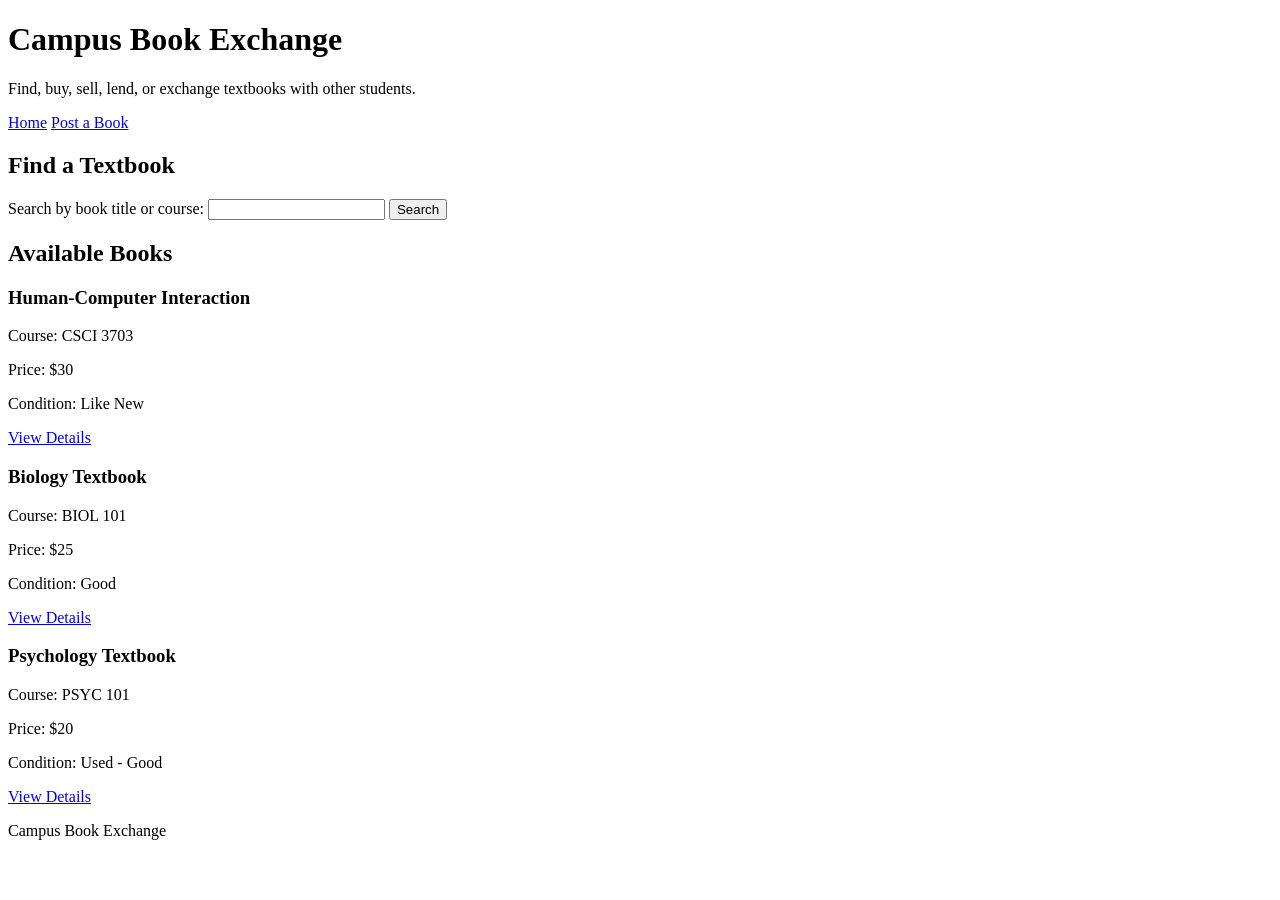
==== index.html @ 2520c39c "add files" ====
<!DOCTYPE html>
<html lang="en">
<head>
    <meta charset="UTF-8">
    <meta name="viewport" content="width=device-width, initial-scale=1.0">
    <title>Campus Book Exchange</title>
</head>

<body>

    <header>
        <h1>Campus Book Exchange</h1>
        <p>Find, buy, sell, lend, or exchange textbooks with other students.</p>

        <nav>
            <a href="index.html">Home</a>
            <a href="post-book.html">Post a Book</a>
        </nav>
    </header>

    <main>

        <section>
            <h2>Find a Textbook</h2>

            <label for="search">Search by book title or course:</label>
            <input type="text" id="search" name="search">

            <button type="button">Search</button>
        </section>

        <section>
            <h2>Available Books</h2>

            <article>
                <h3>Human-Computer Interaction</h3>
                <p>Course: CSCI 3703</p>
                <p>Price: $30</p>
                <p>Condition: Like New</p>
                <a href="book-details.html">View Details</a>
            </article>

            <article>
                <h3>Biology Textbook</h3>
                <p>Course: BIOL 101</p>
                <p>Price: $25</p>
                <p>Condition: Good</p>
                <a href="book-details.html">View Details</a>
            </article>

            <article>
                <h3>Psychology Textbook</h3>
                <p>Course: PSYC 101</p>
                <p>Price: $20</p>
                <p>Condition: Used - Good</p>
                <a href="book-details.html">View Details</a>
            </article>

        </section>

    </main>

    <footer>
        <p>Campus Book Exchange</p>
    </footer>

</body>
</html>
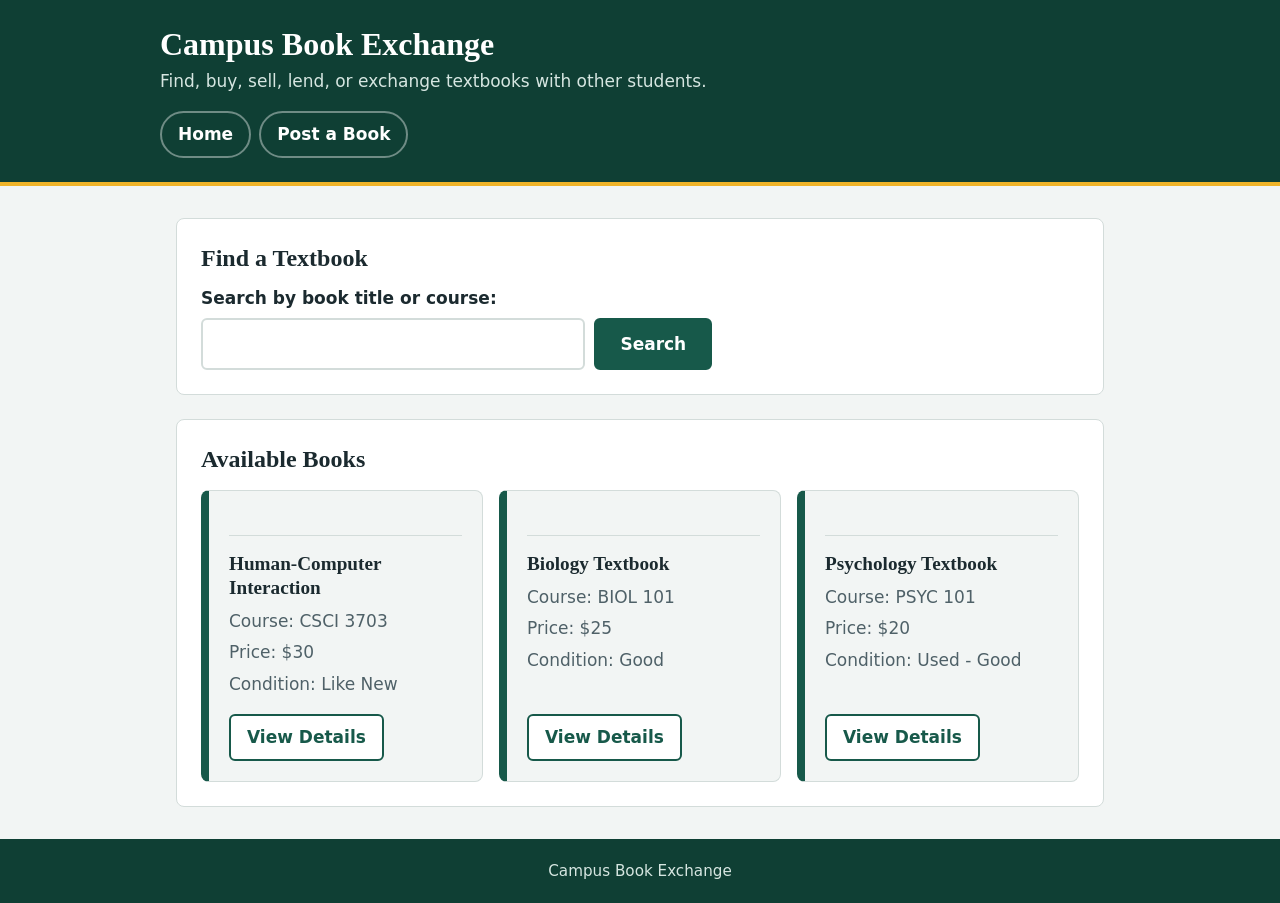
==== commit 3d4c72a4: "Style finish" ====
--- a/index.html
+++ b/index.html
@@ -4,6 +4,7 @@
     <meta charset="UTF-8">
     <meta name="viewport" content="width=device-width, initial-scale=1.0">
     <title>Campus Book Exchange</title>
+    <link rel="stylesheet" href="style.css">
 </head>
 
 <body>
--- a/style.css
+++ b/style.css
@@ -0,0 +1,446 @@
+/* ---------- Design tokens ---------- */
+:root {
+    --ink: #1b2a2f;          /* main text */
+    --muted: #4f6168;        /* secondary text */
+    --paper: #f2f5f4;        /* page background */
+    --surface: #ffffff;      /* panels and inputs */
+    --line: #d3dcda;         /* borders */
+    --brand: #17594a;        /* primary green (book-cloth) */
+    --brand-dark: #0f3f34;   /* hover / header */
+    --accent: #f0b429;       /* gold highlight (book spine / nav hover) */
+    --focus: #1d4ed8;        /* keyboard focus ring */
+
+    --font-head: Georgia, "Times New Roman", serif;
+    --font-body: system-ui, -apple-system, "Segoe UI", Roboto, Helvetica, Arial, sans-serif;
+
+    --page-width: 60rem;
+    --radius: 8px;
+}
+
+/* ---------- Reset / base ---------- */
+*,
+*::before,
+*::after {
+    box-sizing: border-box;
+}
+
+html {
+    -webkit-text-size-adjust: 100%;
+}
+
+body {
+    margin: 0;
+    min-height: 100vh;
+    display: flex;
+    flex-direction: column;
+    font-family: var(--font-body);
+    font-size: 1.0625rem;
+    line-height: 1.6;
+    color: var(--ink);
+    background: var(--paper);
+}
+
+h1, h2, h3 {
+    font-family: var(--font-head);
+    line-height: 1.25;
+    margin: 0 0 0.75rem;
+}
+
+h1 { font-size: 2rem; }
+h2 { font-size: 1.5rem; }
+h3 { font-size: 1.2rem; }
+
+p {
+    margin: 0 0 0.75rem;
+}
+
+a {
+    color: var(--brand);
+    text-underline-offset: 0.2em;
+}
+
+a:hover {
+    color: var(--brand-dark);
+}
+
+:focus-visible {
+    outline: 3px solid var(--focus);
+    outline-offset: 3px;
+}
+
+/* ---------- Header and navigation ---------- */
+header {
+    background: var(--brand-dark);
+    color: #ffffff;
+    border-bottom: 4px solid var(--accent);
+    /* side padding lines the header up with the centered <main> */
+    padding: 1.5rem max(1rem, calc((100% - var(--page-width)) / 2));
+}
+
+header h1 {
+    margin-bottom: 0.25rem;
+    color: #ffffff;
+}
+
+header > p {
+    margin: 0 0 1rem;
+    color: #d6e6e1;
+    max-width: 40rem;
+}
+
+nav {
+    display: flex;
+    flex-wrap: wrap;
+    gap: 0.5rem;
+    margin-top: 1rem;
+}
+
+nav a {
+    display: inline-block;
+    padding: 0.5rem 1rem;
+    border: 2px solid rgba(255, 255, 255, 0.4);
+    border-radius: 999px;
+    color: #ffffff;
+    text-decoration: none;
+    font-weight: 600;
+    transition: background-color 0.15s, color 0.15s, border-color 0.15s;
+}
+
+nav a:hover {
+    background: var(--accent);
+    border-color: var(--accent);
+    color: var(--ink);
+}
+
+header :focus-visible {
+    outline-color: #ffffff;
+}
+
+/* ---------- Main content ---------- */
+main {
+    flex: 1;
+    width: 100%;
+    max-width: var(--page-width);
+    margin: 0 auto;
+    padding: 2rem 1rem;
+}
+
+main > section {
+    background: var(--surface);
+    border: 1px solid var(--line);
+    border-radius: var(--radius);
+    padding: 1.5rem;
+}
+
+main > section + section {
+    margin-top: 1.5rem;
+}
+
+/* Forms and detail pages read better at a narrower width */
+main > section:has(form) {
+    max-width: 40rem;
+}
+
+/* ---------- Search (home page) ---------- */
+label {
+    display: block;
+    font-weight: 600;
+    margin-bottom: 0.35rem;
+}
+
+input[type="text"],
+input[type="number"],
+select,
+textarea {
+    display: block;
+    width: 100%;
+    max-width: 32rem;
+    padding: 0.65rem 0.75rem;
+    font: inherit;
+    color: var(--ink);
+    background: var(--surface);
+    border: 2px solid var(--line);
+    border-radius: 6px;
+}
+
+input[type="text"]:hover,
+input[type="number"]:hover,
+select:hover,
+textarea:hover {
+    border-color: var(--muted);
+}
+
+input[type="text"]:focus,
+input[type="number"]:focus,
+select:focus,
+textarea:focus {
+    outline: 3px solid var(--focus);
+    outline-offset: 1px;
+    border-color: var(--focus);
+}
+
+textarea {
+    resize: vertical;
+    min-height: 8rem;
+}
+
+/* On the home page the search box and button sit side by side */
+#search {
+    display: inline-block;
+    width: min(100%, 24rem);
+    vertical-align: middle;
+}
+
+#search + button {
+    vertical-align: middle;
+    margin-left: 0.25rem;
+}
+
+input[type="file"] {
+    display: block;
+    max-width: 100%;
+    font: inherit;
+    color: var(--muted);
+}
+
+input[type="file"]::file-selector-button {
+    margin-right: 0.75rem;
+    padding: 0.5rem 1rem;
+    font: inherit;
+    font-weight: 600;
+    color: var(--brand);
+    background: var(--surface);
+    border: 2px solid var(--brand);
+    border-radius: 6px;
+    cursor: pointer;
+}
+
+input[type="file"]::file-selector-button:hover {
+    background: var(--brand);
+    color: #ffffff;
+}
+
+/* ---------- Forms (the HTML uses <br> for spacing; margins do it here) ---------- */
+form br {
+    display: none;
+}
+
+form > div {
+    margin-bottom: 1.25rem;
+}
+
+form textarea {
+    margin-bottom: 1.25rem;
+}
+
+/* ---------- Buttons ---------- */
+button {
+    display: inline-block;
+    min-height: 2.75rem;
+    padding: 0.65rem 1.5rem;
+    font: inherit;
+    font-weight: 700;
+    color: #ffffff;
+    background: var(--brand);
+    border: 2px solid var(--brand);
+    border-radius: 6px;
+    cursor: pointer;
+    transition: background-color 0.15s, border-color 0.15s;
+}
+
+button:hover {
+    background: var(--brand-dark);
+    border-color: var(--brand-dark);
+}
+
+button:active {
+    transform: translateY(1px);
+}
+
+/* ---------- Book listings (home page) ---------- */
+main > section:has(> article) {
+    display: grid;
+    grid-template-columns: repeat(auto-fill, minmax(15rem, 1fr));
+    gap: 1rem;
+}
+
+main > section:has(> article) > h2 {
+    grid-column: 1 / -1;
+    margin-bottom: 0;
+}
+
+article {
+    display: flex;
+    flex-direction: column;
+    padding: 1rem 1.25rem 1.25rem;
+    background: var(--paper);
+    border: 1px solid var(--line);
+    border-left: 8px solid var(--brand);   /* the "book spine" */
+    border-radius: var(--radius);
+}
+
+article h3 {
+    margin-bottom: 0.5rem;
+}
+
+article p {
+    margin-bottom: 0.25rem;
+    color: var(--muted);
+}
+
+article a {
+    align-self: flex-start;
+    margin-top: auto;
+    padding: 0.5rem 1rem;
+    font-weight: 700;
+    text-decoration: none;
+    color: var(--brand);
+    background: var(--surface);
+    border: 2px solid var(--brand);
+    border-radius: 6px;
+    transition: background-color 0.15s, color 0.15s;
+}
+
+/* keeps the link from hugging the text above it */
+article p:last-of-type {
+    margin-bottom: 1rem;
+}
+
+article a:hover {
+    background: var(--brand);
+    color: #ffffff;
+}
+
+/* ---------- Book details page ---------- */
+main > section h3 {
+    margin-top: 1.75rem;
+    padding-top: 1rem;
+    border-top: 1px solid var(--line);
+}
+
+main > section h2 + h3 {
+    margin-top: 0;
+    padding-top: 0;
+    border-top: 0;
+    font-size: 1.5rem;
+}
+
+/* "Course: CSCI 3703" style rows */
+p > strong:first-child {
+    display: inline-block;
+    min-width: 6.5rem;
+}
+
+/* Contact / Request Exchange become clear action buttons */
+p:has(> a[href="contact.html"]) {
+    display: inline-block;
+    margin: 0 0.75rem 0.75rem 0;
+}
+
+a[href="contact.html"] {
+    display: inline-block;
+    padding: 0.7rem 1.5rem;
+    min-height: 2.75rem;
+    font-weight: 700;
+    text-decoration: none;
+    color: #ffffff;
+    background: var(--brand);
+    border: 2px solid var(--brand);
+    border-radius: 6px;
+    transition: background-color 0.15s, color 0.15s;
+}
+
+a[href="contact.html"]:hover {
+    background: var(--brand-dark);
+    border-color: var(--brand-dark);
+    color: #ffffff;
+}
+
+/* second button ("Request Exchange") is the outlined version */
+p:has(> a[href="contact.html"]) + p:has(> a[href="contact.html"]) a {
+    color: var(--brand);
+    background: var(--surface);
+}
+
+p:has(> a[href="contact.html"]) + p:has(> a[href="contact.html"]) a:hover {
+    color: #ffffff;
+    background: var(--brand);
+    border-color: var(--brand);
+}
+
+/* ---------- Back links at the bottom of pages ---------- */
+main > section > p:last-child {
+    margin-top: 1.5rem;
+    margin-bottom: 0;
+}
+
+/* ---------- Footer ---------- */
+footer {
+    padding: 1.25rem max(1rem, calc((100% - var(--page-width)) / 2));
+    color: #d6e6e1;
+    background: var(--brand-dark);
+    text-align: center;
+}
+
+footer p {
+    margin: 0;
+    font-size: 0.95rem;
+}
+
+/* ---------- Small screens ---------- */
+@media (max-width: 600px) {
+    body {
+        font-size: 1rem;
+    }
+
+    h1 { font-size: 1.6rem; }
+    h2 { font-size: 1.3rem; }
+
+    main {
+        padding: 1.25rem 0.75rem;
+    }
+
+    main > section {
+        padding: 1.1rem;
+    }
+
+    nav a {
+        flex: 1 1 auto;
+        text-align: center;
+    }
+
+    #search {
+        width: 100%;
+        margin-bottom: 0.75rem;
+    }
+
+    #search + button,
+    form button,
+    p:has(> a[href="contact.html"]),
+    a[href="contact.html"] {
+        width: 100%;
+        margin-left: 0;
+        text-align: center;
+    }
+
+    p:has(> a[href="contact.html"]) {
+        display: block;
+        margin-right: 0;
+    }
+
+    p > strong:first-child {
+        display: block;
+        min-width: 0;
+    }
+}
+
+/* ---------- Respect reduced-motion settings ---------- */
+@media (prefers-reduced-motion: reduce) {
+    * {
+        transition: none !important;
+    }
+
+    button:active {
+        transform: none;
+    }
+}
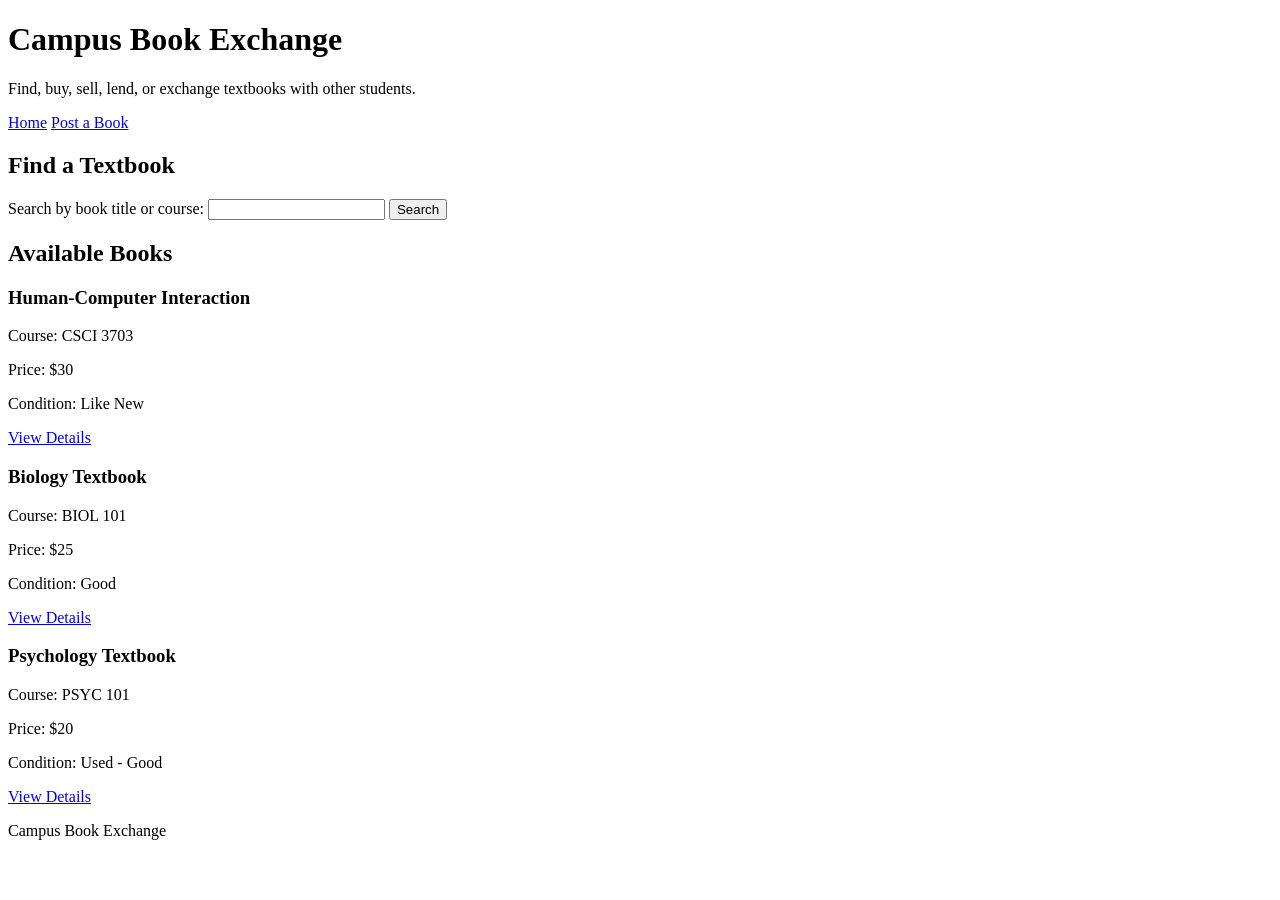
==== commit 69a70aa1: "Add JavaScript functionality for book exchange workflow" ====
--- a/index.html
+++ b/index.html
@@ -4,7 +4,6 @@
     <meta charset="UTF-8">
     <meta name="viewport" content="width=device-width, initial-scale=1.0">
     <title>Campus Book Exchange</title>
-    <link rel="stylesheet" href="style.css">
 </head>
 
 <body>
@@ -27,34 +26,34 @@
             <label for="search">Search by book title or course:</label>
             <input type="text" id="search" name="search">
 
-            <button type="button">Search</button>
+            <button type="button" id="search-button">Search</button>
         </section>
 
         <section>
             <h2>Available Books</h2>
 
-            <article>
+            <article class="book-card">
                 <h3>Human-Computer Interaction</h3>
                 <p>Course: CSCI 3703</p>
                 <p>Price: $30</p>
                 <p>Condition: Like New</p>
-                <a href="book-details.html">View Details</a>
+                <a href="book-details.html?id=hci">View Details</a>
             </article>
 
-            <article>
+            <article class="book-card">
                 <h3>Biology Textbook</h3>
                 <p>Course: BIOL 101</p>
                 <p>Price: $25</p>
                 <p>Condition: Good</p>
-                <a href="book-details.html">View Details</a>
+                <a href="book-details.html?id=biology">View Details</a>
             </article>
 
-            <article>
+            <article class="book-card">
                 <h3>Psychology Textbook</h3>
                 <p>Course: PSYC 101</p>
                 <p>Price: $20</p>
                 <p>Condition: Used - Good</p>
-                <a href="book-details.html">View Details</a>
+                <a href="book-details.html?id=psychology">View Details</a>
             </article>
 
         </section>
@@ -65,5 +64,6 @@
         <p>Campus Book Exchange</p>
     </footer>
 
+<script src="script.js"></script>
 </body>
 </html>
